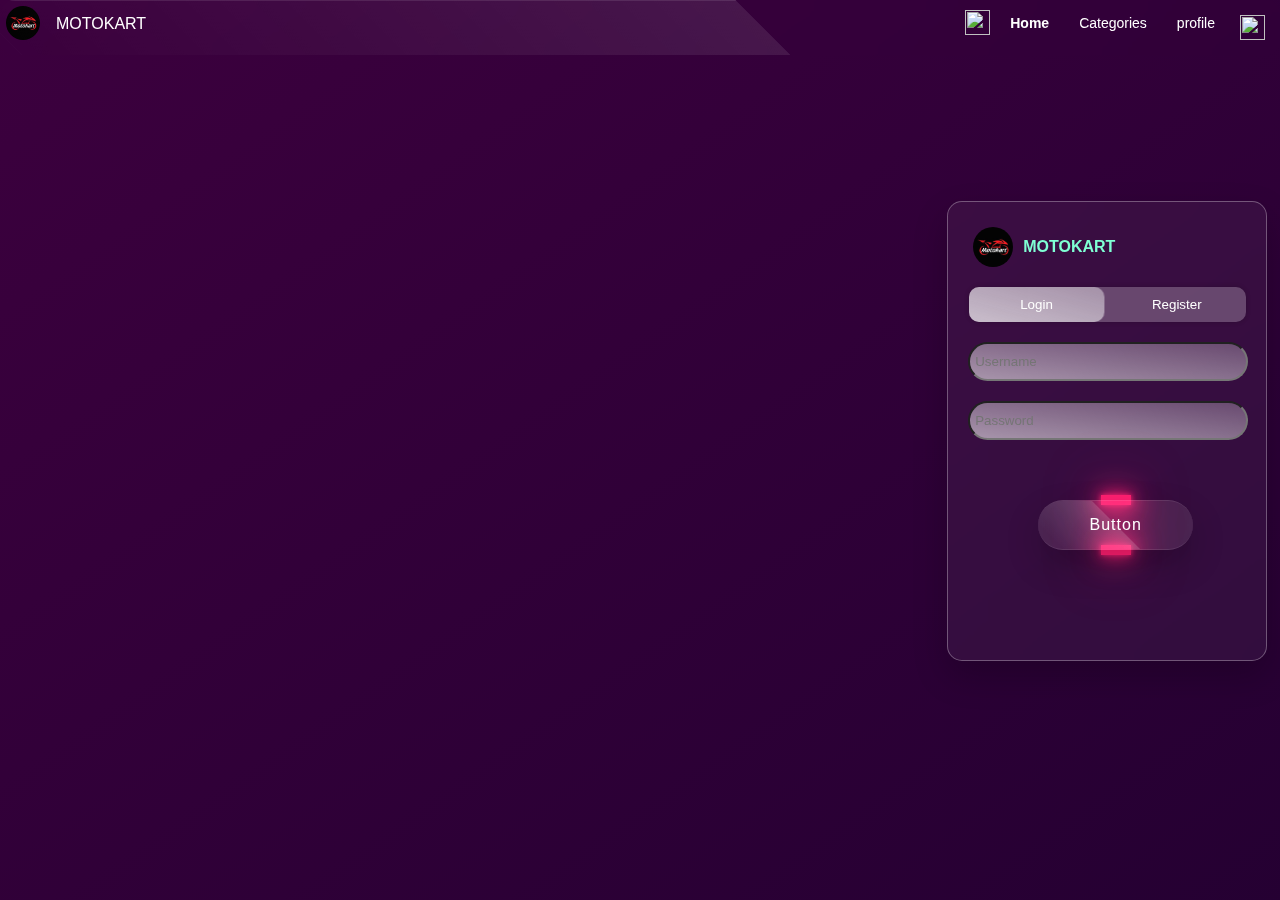
==== rough/index.html @ 786eb5fe "Initial" ====
<html lang="en">
<head>
    <meta charset="UTF-8">
    <meta http-equiv="X-UA-Compatible" content="IE=edge">
    <meta name="viewport" content="width=device-width, initial-scale=1.0">
    <link rel="stylesheet" href="style.css">
    <link rel="stylesheet" href="stylesheet.css">
    <title>Document</title>
</head>
<body>
    <div class="base">
       
        <div class="top-navbar">
            
            <div class="top-navbar-bg"></div>
            
            <div class="top-navbar-div1">
                <img src="images/logo.jpeg" class="logo-img">
                <font class="label"><b>MOTOKART</b></font>
            </div>

            <div class="top-navbar-div2"></div>

            <div class="top-navbar-div3">
                <img src="Vector_search_icon.svg.png" class="search-icon">
                <font class="nav-opt"><b>Home</b></font>
                <font class="nav-opt">Categories</font>
                <font class="nav-opt">profile</font>
                <div class="account-icon">
                    <div class="account-back"></div>
                    <img src="acount.png" class="account-icon">
                </div>
                
            </div>
        </div>

        <div class="form-box">
            <!-- <div class="cont"></div> -->

            <div class="logo">
                <img src="images/logo.jpeg" class="logo-img1">
                <font class="label1"><b>MOTOKART</b></font>
            </div>

            <div class="button-box">
                <div id="butn"></div>
                <button class="toggle-btn">Login</button>
                <button class="toggle-btn">Register</button>
            </div>

            <form class="form-1">
                <input type="text" class="input-field" placeholder="Username" required>
                <input type="text" class="input-field" placeholder="Password" required>
                
                <div class="container">
                    <div class="btn"><a href="#">Button</a></div>
                </div>
            </form>
        </div>
    </div>

    
</body>
</html>
---- rough/style.css ----
*{
    margin: 0%;
    padding: 0%;
}


.base{
    height: 100%;
    width: 100%;
    display: flex;
    flex-direction: column;
    background-image: linear-gradient(to right bottom , rgba(76, 0, 39, 0.3), rgba(0,0,0,0.3)),url(chevrolet.jpg);
    background-size: 100% 100%;
    background-repeat: no-repeat;
    position: absolute;
    background-position: cover;
}


.top-navbar{
    height: 55px;
    width: 100%;
    position: relative;
    display: flex;
    flex-direction: row;
    margin: 0% 0% ;
    /* background: rgba(255, 255, 255, 0.05);
    box-shadow: 0 15px 35px rgba(0, 0, 0, 0.2); */
    /* border: .5px solid rgba(255,255, 255, 0.3); */
    padding: 5px;
    /* top: 5px; */
    border-radius: 15px;
    backdrop-filter: blur(15px);
    overflow: hidden;

}


.top-navbar-bg{
    position: absolute;
    top: 0%;
    left: 0%;
    width: 60%;
    height: 65px;
    background: linear-gradient(to left , rgba(255, 255, 255,0.09), transparent);
    border-top: 1px solid rgba(255, 255, 255, 0.1);
    border-bottom: 1px solid rgba(255, 255, 255, 0.1);
    transform: skewX(45deg) translateX(0);    
    /* transition: 0.5s; */
}


.top-navbar-div1{
    display: flex;
}

.top-navbar-div2{
    width: 70%;
}

.top-navbar-div3{
    display: flex;
    flex-direction: row;
    padding: 0 10px;
}

.search-icon {
    margin: 5px;
    width: 25px;
    height: 25px;
}

.account-icon
{
    margin: 5px;
    width: 25px;
    height: 25px;
}

.nav-opt{
    color: white;
    padding: 10px 15px;
    font-family: 'Lucida Sans', 'Lucida Sans Regular', 'Lucida Grande', 'Lucida Sans Unicode', Geneva, Verdana, sans-serif;
    font-size: 14px;
}

.logo-img{
    width: 80%;
    height: 80%;
    border-radius: 30px;
    padding: 1px;
}





.label{
    color: white;
    padding: 10px 15px;
    font-family: 'Lucida Sans', 'Lucida Sans Regular', 'Lucida Grande', 'Lucida Sans Unicode', Geneva, Verdana, sans-serif;
    font-weight: 100;
}



.form-box{
    height: 460px;
    width: 320px;
    display: flex;
    flex-direction: column;
    position: relative;
    margin: 10% 4% ;
    background: rgba(255, 255, 255, 0.05);
    box-shadow: 0 15px 35px rgba(0, 0, 0, 0.2);
    border: 0.5px solid rgba(255,255, 255, 0.3);
    padding: 5px;
    left: 70%;
    top: 2%;
    border-radius: 15px;
    backdrop-filter: blur(15px);
    overflow: hidden;
}


/* .cont{
    content: '';
    position: absolute;
    top: 0%;
    left: 0%;
    width: 60%;
    height: 100%;
    background: linear-gradient(to left , rgba(255, 255, 255,0.09), transparent);
    border-top: 1px solid rgba(255, 255, 255, 0.1);
    border-bottom: 1px solid rgba(255, 255, 255, 0.1);
    transform: skewX(45deg) translateX(0);    
    transition: 0.5s; 
} */

.logo{
    align-items: center;
    padding: 10px;
    display: flex;
}

.label1{
    color: aquamarine;
}


.button-box{
    width: 90%;
    margin: 0 auto;
    align-items: center;
    position: relative;
    box-shadow: 0 0 5px rgba(0, 0, 0, 0.2);
    border-radius: 10px;
    background-color: rgba(255, 255, 255, 0.2);
    backdrop-filter: blur(2rem);
    border: none;
}

.toggle-btn{
    margin: auto;
    width: 49%;
    padding: 10px 10px;
    cursor: pointer;
    background: transparent;
    border: none;
    outline: none;
    position: relative;
    color: white;
    align-items: center;
    font-weight: 500;
}

.logo-img1{
    width: 40px;
    height: 40px;
    margin: 10px;
    border-radius: 30px;
}

/* .toggle-btn:nth-child(1){
    color: black;
} */
/* ^^^ Does not work. reason unknown  */

#butn{
    top: 0;
    left: 0;
    position: absolute;
    border: none;
    width: 49%;
    height: 100%;
    background: linear-gradient(to left bottom , rgba(255,255,255,0.25), rgba(255,255,255,0.56));
    border-radius: 10px;
    backdrop-filter: blur(80px);
    /* transition: 0.5s; */
}

.form-1{
    top: 120px;
    left: 20px;
    position: absolute;
    width: 280px;
    transition: 0.5s;
    margin: 10px 0;
}

.input-field{
    width: 100%;
    padding: 10px 5px;
    margin: 10px 0;
    border-radius: 100px;
    outline: none;
    background: linear-gradient(to left bottom , rgba(255,255,255,0.25), rgba(255,255,255,0.56));
}
---- rough/stylesheet.css ----
*{
    margin: 0;
    padding: 0;
    font-family: sans-serif;
    box-sizing: border-box;
}

body{
    position: relative;
    display: flex;
    justify-content: center;
    align-items: center;
    min-height: 100vh;
    background: #350048;
}

.container{
    width: 600px;
    display: flex;
    /* justify-content: space-around; */
    flex-wrap: wrap;
}

.container .btn{
    position: relative;
    width: 155px;
    height: 50px;
    margin: 50px 70px;
}

.container .btn a{
    position: absolute;
    top: 0;
    left: 0;
    width: 100%;
    height: 100%;
    display: flex;
    justify-content: center;
    align-items: center;
    background: rgba(255, 255, 255, 0.05);
    box-shadow: 0 15px 35px rgba(0, 0, 0, 0.2);
    border-top: 1px solid rgba(255, 255, 255, 0.1);
    border-bottom: 1px solid rgba(255, 255, 255, 0.1);
    border-radius: 30px;
    color: #fff;
    text-decoration: none;
    z-index: 1;
    font-weight: 400;
    letter-spacing: 1px;
    overflow: hidden;
    transition: 0.5s;
    backdrop-filter: blur(15px);
}

.container .btn:hover a{
    letter-spacing: 3px;
} 

.container .btn a::before{
    content: '';
    position: absolute;
    top: 0;
    left: 0;
    width: 50%;
    height: 100%;
    background: linear-gradient(to left, rgba(255,255,255,0.15), transparent);
    transform: skewX(45deg) translateX(0);    
    transition: 0.5s;
}

.container .btn:hover a::before{
    transform: skewX(45deg) translateX(200%);
}

.container .btn::before{
    content: '';
    position: absolute;
    left: 50%;
    transform: translateX(-50%);
    bottom: -5px;
    width: 30px;
    height: 10px;
    background: #f00;
    transition: 0.5s;
    transition-delay: 0ms;
}

.container .btn:hover::before{
    bottom: 0;
    height: 50%;
    width: 80%;
    border-radius: 30px;
    transition-delay: 0.5s;

}



.container .btn::after{
    content: '';
    position: absolute;
    left: 50%;
    transform: translateX(-50%);
    top: -5px;
    width: 30px;
    height: 10px;
    background: #f00;
    transition: 0.5s;
    transition-delay: 0ms;
}

.container .btn:hover::after{
    top: 0;
    height: 50%;
    width: 80%;
    border-radius: 30px;
    transition-delay: 0.5s;

}

.container .btn:nth-child(1):before,
.container .btn:nth-child(1)::after{
    background: #ff1f71;
    box-shadow: 0 0 5px #ff1f71,
    0 0 15px #ff1f71,
    0 0 30px #ff1f71,
    0 0 60px #ff1f71;
}

.container .btn:nth-child(2):before,
.container .btn:nth-child(2)::after{
    background: #2bd2ff;
    box-shadow: 0 0 5px #2bd2ff,
    0 0 15px #2bd2ff,
    0 0 30px #2bd2ff,
    0 0 60px #2bd2ff;
}

.container .btn:nth-child(3):before,
.container .btn:nth-child(3)::after{
    background: #1eff45;
    box-shadow: 0 0 5px #1eff45,
    0 0 15px #1eff45,
    0 0 30px #1eff45,
    0 0 60px #1eff45;
}
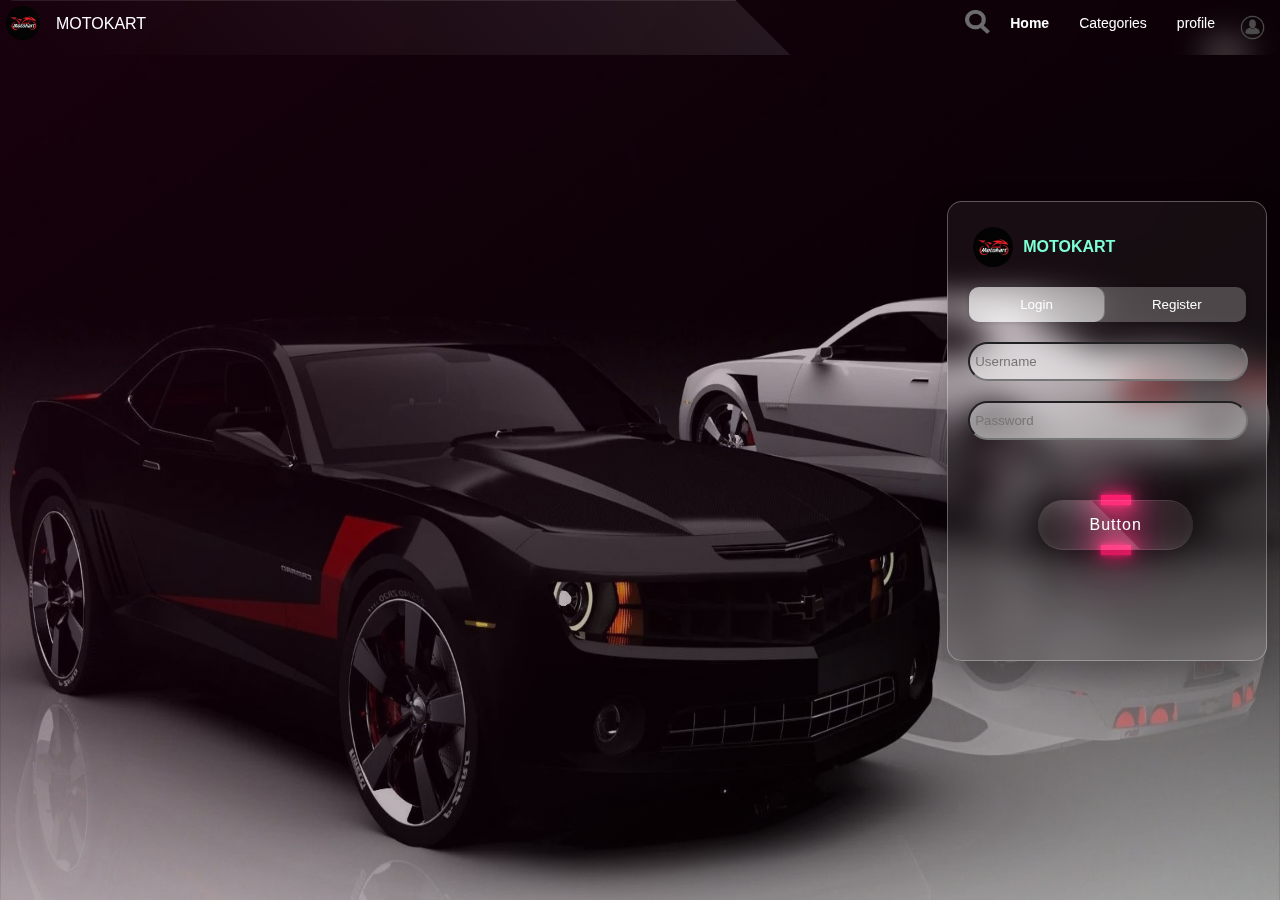
==== commit 577f469c: "update1" ====
--- a/rough/index.html
+++ b/rough/index.html
@@ -22,13 +22,13 @@
             <div class="top-navbar-div2"></div>
 
             <div class="top-navbar-div3">
-                <img src="Vector_search_icon.svg.png" class="search-icon">
+                <img src="images/Vector_search_icon.svg.png" class="search-icon">
                 <font class="nav-opt"><b>Home</b></font>
                 <font class="nav-opt">Categories</font>
                 <font class="nav-opt">profile</font>
                 <div class="account-icon">
                     <div class="account-back"></div>
-                    <img src="acount.png" class="account-icon">
+                    <img src="images/acount.png" class="account-icon">
                 </div>
                 
             </div>
--- a/rough/style.css
+++ b/rough/style.css
@@ -9,7 +9,7 @@
     width: 100%;
     display: flex;
     flex-direction: column;
-    background-image: linear-gradient(to right bottom , rgba(76, 0, 39, 0.3), rgba(0,0,0,0.3)),url(chevrolet.jpg);
+    background-image: linear-gradient(to right bottom , rgba(76, 0, 39, 0.3), rgba(0,0,0,0.3)),url(images/chevrolet.jpg);
     background-size: 100% 100%;
     background-repeat: no-repeat;
     position: absolute;
